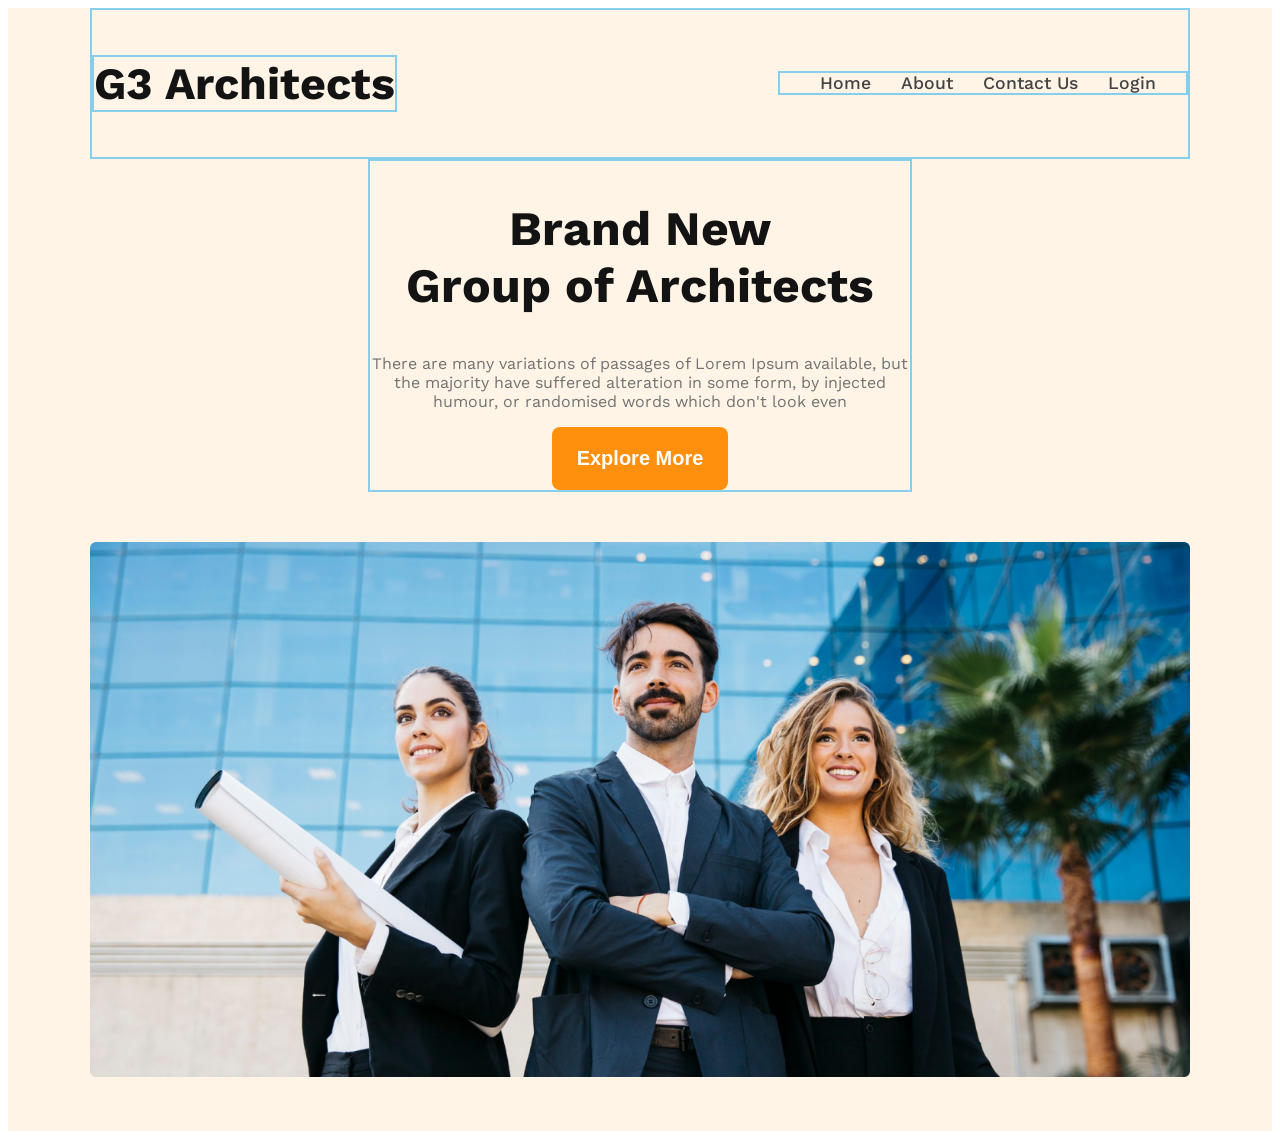
==== index2.html @ 40159c03 "header start" ====
<!DOCTYPE html>
<html lang="en">

<head>
    <meta charset="UTF-8">
    <meta name="viewport" content="width=device-width, initial-scale=1.0">
    <title>G3 Architect</title>
    <link rel="stylesheet" href="styles/index2.css">
</head>

<body>
    <header>
        <div>
            <div class="navbar display-flex border">
                <h3 class="section-title border">G3 Architects</h3>
                <nav>
                    <ul class="display-flex border">
                        <li><a class="dark2" href="">Home</a></li>
                        <li><a class="dark2" href="">About</a></li>
                        <li><a class="dark2" href="">Contact Us</a></li>
                        <li><a class="dark2" href="">Login</a></li>
                    </ul>
                </nav>
            </div>
            <div class=" header-content border max-width">
                <h2 class="header-title section-title">Brand New <br> Group of Architects
                </h2>
                <p class="section-description">There are many variations of passages of Lorem Ipsum available, but the majority have suffered alteration in some form, by injected humour, or randomised words which don't look even</p>
                <button class="btn-primary">Explore More</button>
            </div>
            <div class="header-img">
                <img src="images/banner.png" alt="">
            </div>
        </div>
    </header>
    <main></main>
    <footer></footer>
</body>

</html>
---- styles/index2.css ----
@import url('https://fonts.googleapis.com/css2?family=Work+Sans:ital,wght@0,100..900;1,100..900&display=swap');
body{
    font-family: "Work Sans", sans-serif;
}
header > div, main, footer{
    max-width: 1100px;
    margin: 0 auto;
}
/* shared style */
.btn-primary{
    background-color: #FF900E;
    border: none;
    border-radius: 8px;
    color: #FFFFFF;
    padding: 20px 25px;
    font-weight: 600;
    font-size: 1.25rem;
}
.dark2{
    color: rgba(66, 66, 66, 1);
}
.border{
    border: 2px solid skyblue;
}
.display-flex{
    display: flex;
}
.section-title{
    font-weight: 700;
    font-size: 2.8rem;
    color: rgba(19, 19, 19, 1);
}
.section-description{
    color: rgba(114, 114, 114, 1);
}
.max-width{
    max-width: 540px;
}

/* header style */
header{
    background-color: rgba(255, 144, 14, 0.1);
}
.navbar{
    justify-content: space-between;
    align-items: center;
}
.navbar li{
    list-style: none;
}
.navbar a{
    text-decoration: none;
    font-weight: 500;
    font-size: 1.1rem;
    margin-right: 30px;
}
.header-content{
    text-align: center;
    margin: 0 auto;
}
.header-title{
    font-size: 3rem;
}
.header-img img{
    max-width: 1100px;
    margin-top: 50px;
    margin-bottom: 50px;
}
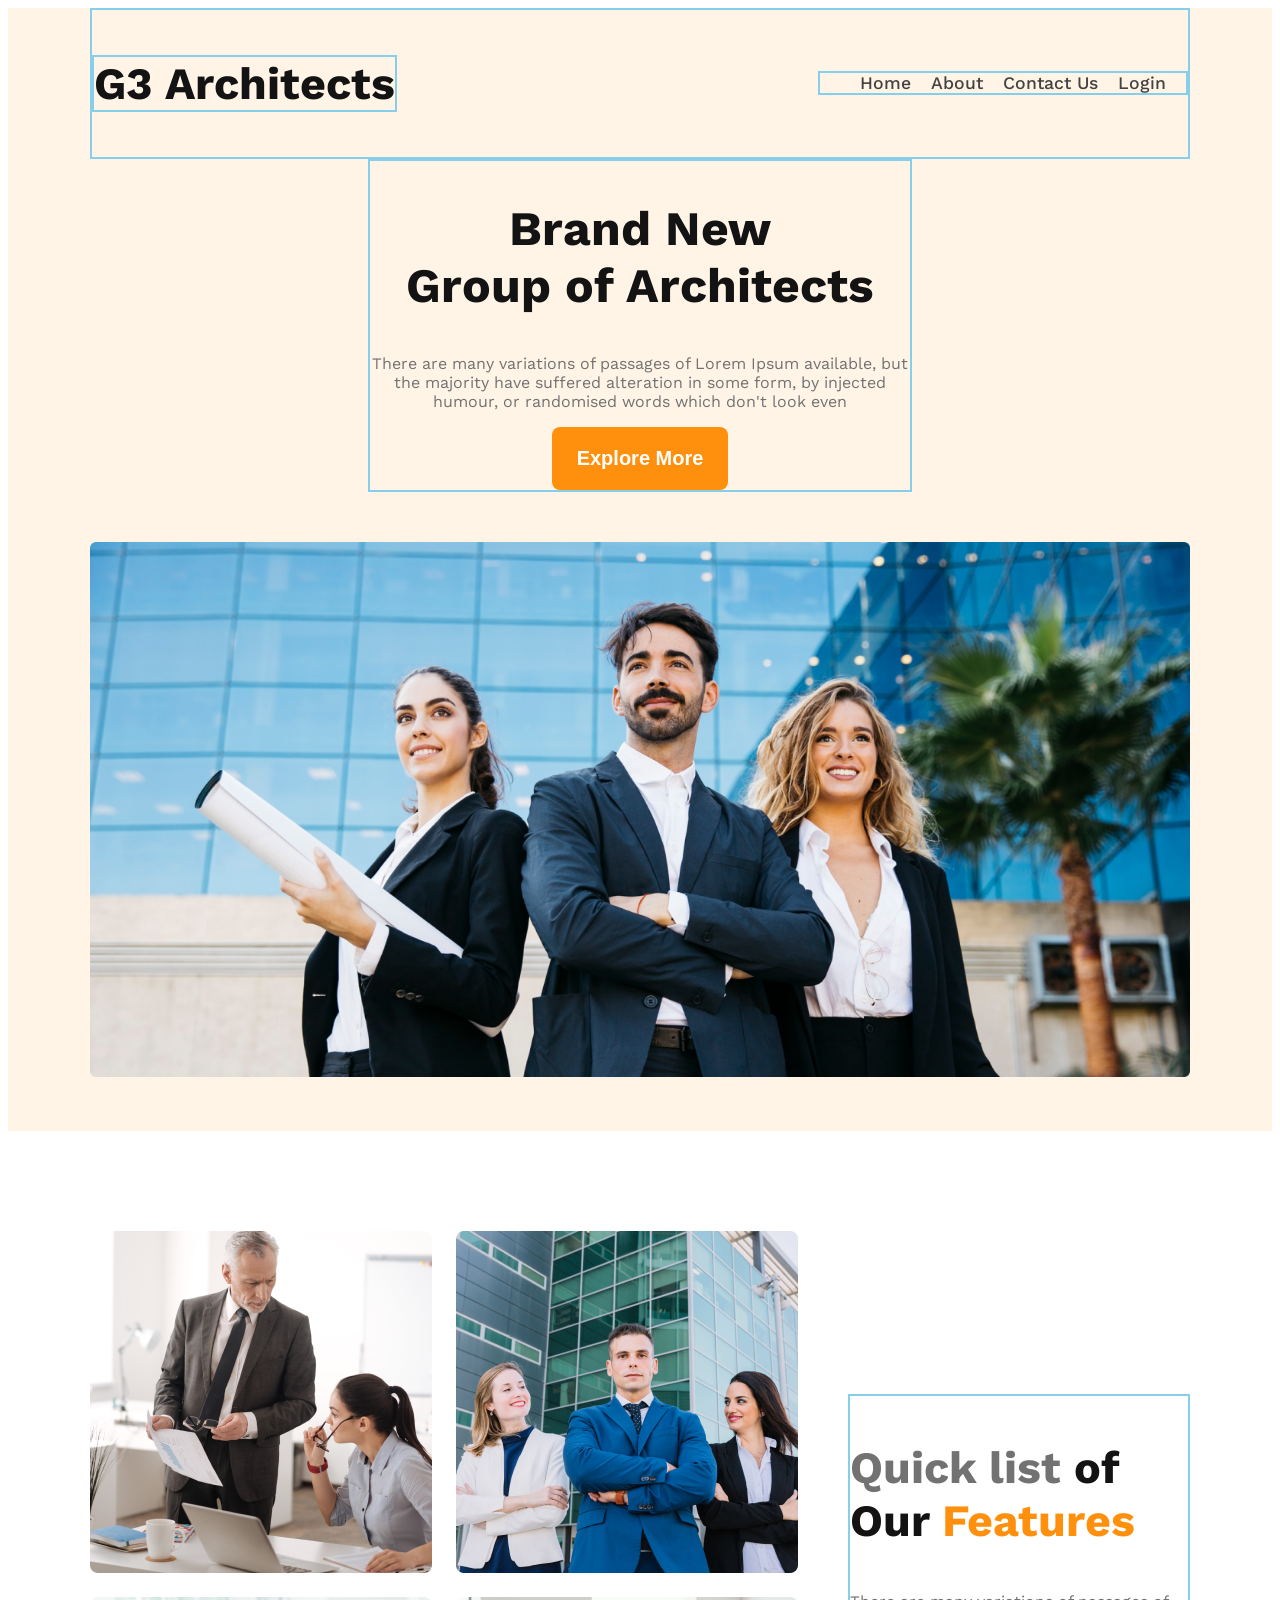
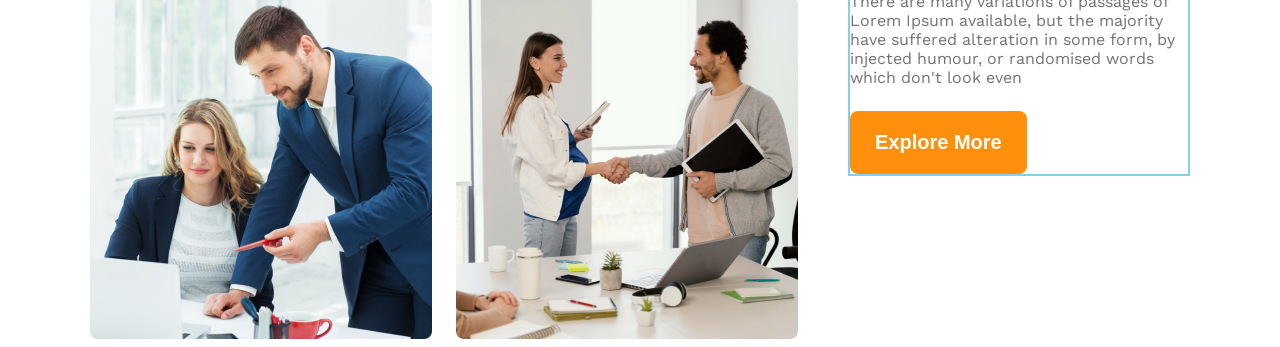
==== commit 43707ec6: "architect team section responsive done" ====
--- a/index2.html
+++ b/index2.html
@@ -25,7 +25,9 @@
             <div class=" header-content border max-width">
                 <h2 class="header-title section-title">Brand New <br> Group of Architects
                 </h2>
-                <p class="section-description">There are many variations of passages of Lorem Ipsum available, but the majority have suffered alteration in some form, by injected humour, or randomised words which don't look even</p>
+                <p class="section-description">There are many variations of passages of Lorem Ipsum available, but the
+                    majority have suffered alteration in some form, by injected humour, or randomised words which don't
+                    look even</p>
                 <button class="btn-primary">Explore More</button>
             </div>
             <div class="header-img">
@@ -33,7 +35,28 @@
             </div>
         </div>
     </header>
-    <main></main>
+    <main>
+        <!-- team architect section -->
+        <section class="display-flex architect-section">
+            <div class="architect-img-container">
+                <img src="images/team1.png" alt="">
+                <img src="images/team2.png" alt="">
+                <img src="images/team3.png" alt="">
+                <img src="images/team4.png" alt="">
+            </div>
+            <div class="architect-content display-flex">
+                <div class="border">
+                    <h3 class="section-title"><span class="dark3">Quick list</span> of Our <span class="orange">Features</span></h3>
+                    <p class="section-description margin-tb">There are many variations of passages of Lorem Ipsum available, but
+                        the
+                        majority have suffered alteration in some form, by injected humour, or randomised words which
+                        don't
+                        look even</p>
+                    <button class="btn-primary">Explore More</button>
+                </div>
+            </div>
+        </section>
+    </main>
     <footer></footer>
 </body>
 
--- a/styles/index2.css
+++ b/styles/index2.css
@@ -19,6 +19,12 @@
 .dark2{
     color: rgba(66, 66, 66, 1);
 }
+.dark3{
+    color: rgba(114, 114, 114, 1);
+}
+.orange{
+    color: #FF900E;
+}
 .border{
     border: 2px solid skyblue;
 }
@@ -36,6 +42,10 @@
 .max-width{
     max-width: 540px;
 }
+.margin-tb{
+    margin-top: 0px;
+    margin-bottom: 24px;
+}
 
 /* header style */
 header{
@@ -52,7 +62,7 @@
     text-decoration: none;
     font-weight: 500;
     font-size: 1.1rem;
-    margin-right: 30px;
+    margin-right: 20px;
 }
 .header-content{
     text-align: center;
@@ -65,4 +75,39 @@
     max-width: 1100px;
     margin-top: 50px;
     margin-bottom: 50px;
+}
+/* architect teams style */
+main > section{
+    margin-top: 100px;
+}
+.architect-img-container{
+    display: grid;
+    grid-template-columns: repeat(2, 1fr);
+    gap: 24px;
+}
+.architect-content{
+    margin-left: 50px;
+    justify-content: center;
+    align-items: center;
+}
+
+/* add media query for small device */
+@media screen and (max-width: 575px) {
+    .navbar,
+    .architect-section{
+        flex-direction: column;
+    }
+    .header-img img{
+        width: 100%;
+    }
+    .architect-img-container{
+        grid-template-columns: repeat(1, 1fr);
+    }
+    .architect-img-container img{
+        width: 100%;
+    }
+    .architect-content,
+    .architect-img-container{
+        margin: 20px 10px;
+    }
 }
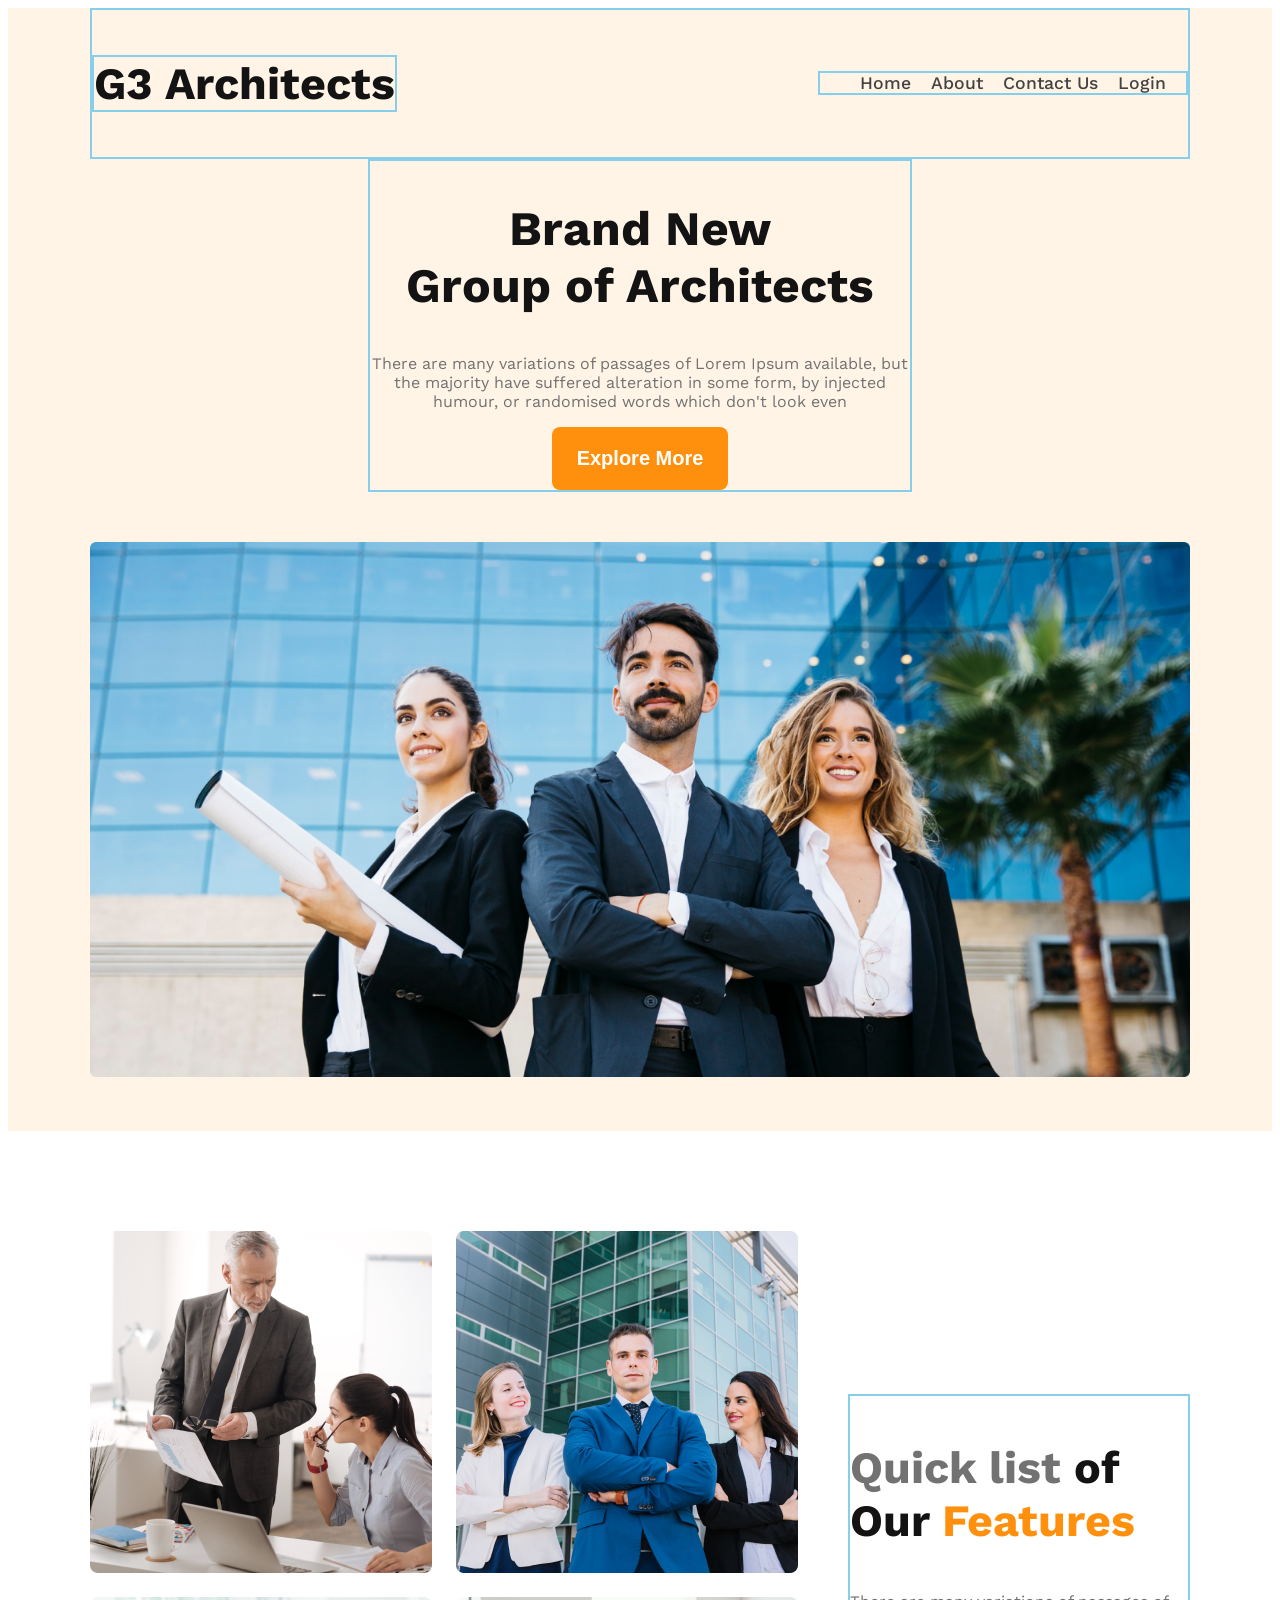
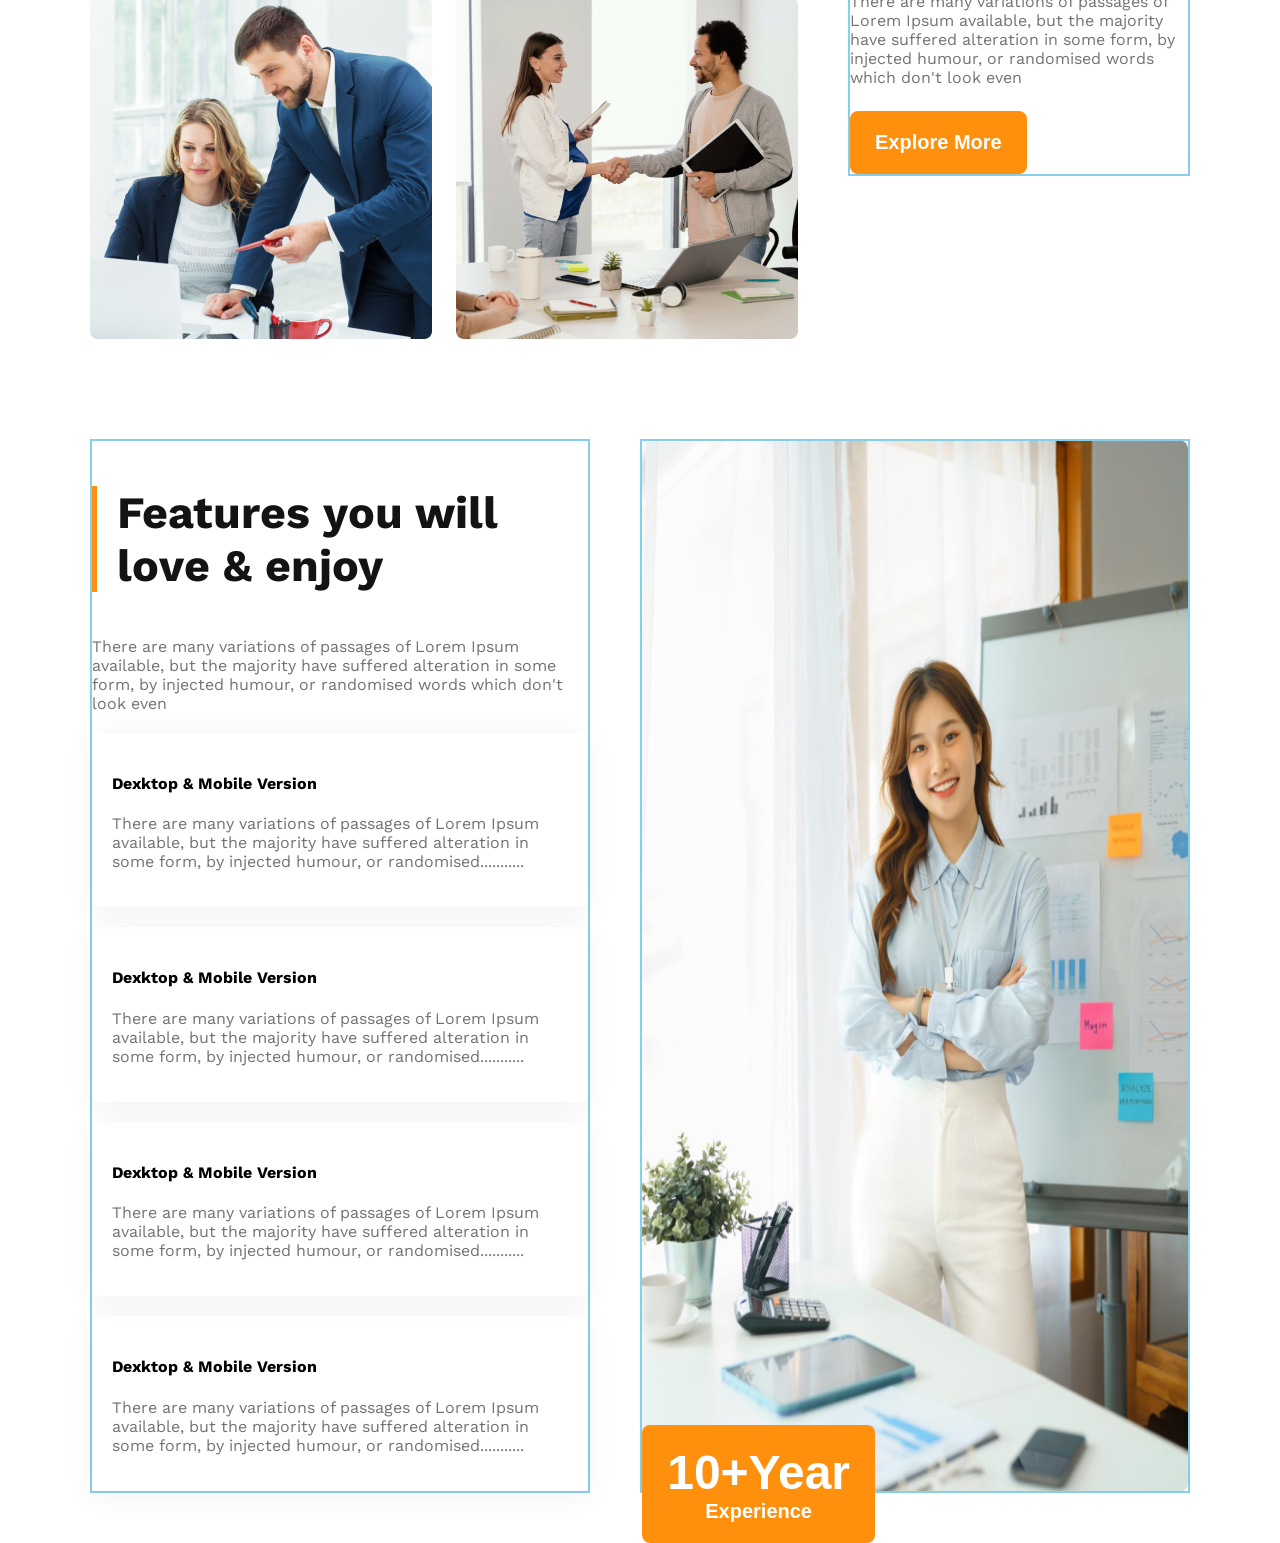
==== commit 8a6a8bf5: "feature section style done" ====
--- a/index2.html
+++ b/index2.html
@@ -46,8 +46,10 @@
             </div>
             <div class="architect-content display-flex">
                 <div class="border">
-                    <h3 class="section-title"><span class="dark3">Quick list</span> of Our <span class="orange">Features</span></h3>
-                    <p class="section-description margin-tb">There are many variations of passages of Lorem Ipsum available, but
+                    <h3 class="section-title"><span class="dark3">Quick list</span> of Our <span
+                            class="orange">Features</span></h3>
+                    <p class="section-description margin-tb">There are many variations of passages of Lorem Ipsum
+                        available, but
                         the
                         majority have suffered alteration in some form, by injected humour, or randomised words which
                         don't
@@ -56,6 +58,46 @@
                 </div>
             </div>
         </section>
+        <!-- features section -->
+        <section class="display-flex feature-section">
+            <div class="border feature-content">
+                <h3 class="section-title feature-section-header">Features you will love & enjoy</h3>
+                <p class="section-description">There are many variations of passages of Lorem Ipsum available, but the
+                    majority have suffered alteration in some form, by injected humour, or randomised words which don't
+                    look even</p>
+                <div class="feature-container">
+                    <div class="feature">
+                        <h4>Dexktop & Mobile Version</h4>
+                        <p class="section-description">There are many variations of passages of Lorem Ipsum available,
+                            but the majority have suffered alteration in some form, by injected humour, or
+                            randomised...........</p>
+                    </div>
+                    <div class="feature">
+                        <h4>Dexktop & Mobile Version</h4>
+                        <p class="section-description">There are many variations of passages of Lorem Ipsum available,
+                            but the majority have suffered alteration in some form, by injected humour, or
+                            randomised...........</p>
+                    </div>
+                    <div class="feature">
+                        <h4>Dexktop & Mobile Version</h4>
+                        <p class="section-description">There are many variations of passages of Lorem Ipsum available,
+                            but the majority have suffered alteration in some form, by injected humour, or
+                            randomised...........</p>
+                    </div>
+                    <div class="feature">
+                        <h4>Dexktop & Mobile Version</h4>
+                        <p class="section-description">There are many variations of passages of Lorem Ipsum available,
+                            but the majority have suffered alteration in some form, by injected humour, or
+                            randomised...........</p>
+                    </div>
+                </div>
+            </div>
+            <div class="feature-img border">
+                <img src="images/architect.png" alt="">
+                <button class="badge btn-primary"><span class="badge-header">10+Year <br> </span>
+                Experience</button>
+            </div>
+        </section>
     </main>
     <footer></footer>
 </body>
--- a/styles/index2.css
+++ b/styles/index2.css
@@ -1,13 +1,18 @@
 @import url('https://fonts.googleapis.com/css2?family=Work+Sans:ital,wght@0,100..900;1,100..900&display=swap');
-body{
+
+body {
     font-family: "Work Sans", sans-serif;
 }
-header > div, main, footer{
+
+header>div,
+main,
+footer {
     max-width: 1100px;
     margin: 0 auto;
 }
+
 /* shared style */
-.btn-primary{
+.btn-primary {
     background-color: #FF900E;
     border: none;
     border-radius: 8px;
@@ -16,98 +21,160 @@
     font-weight: 600;
     font-size: 1.25rem;
 }
-.dark2{
+
+.dark2 {
     color: rgba(66, 66, 66, 1);
 }
-.dark3{
+
+.dark3 {
     color: rgba(114, 114, 114, 1);
 }
-.orange{
+
+.orange {
     color: #FF900E;
 }
-.border{
+
+.border {
     border: 2px solid skyblue;
 }
-.display-flex{
+
+.display-flex {
     display: flex;
 }
-.section-title{
+
+.section-title {
     font-weight: 700;
     font-size: 2.8rem;
     color: rgba(19, 19, 19, 1);
 }
-.section-description{
+
+.section-description {
     color: rgba(114, 114, 114, 1);
 }
-.max-width{
+
+.max-width {
     max-width: 540px;
 }
-.margin-tb{
+
+.margin-tb {
     margin-top: 0px;
     margin-bottom: 24px;
 }
 
 /* header style */
-header{
+header {
     background-color: rgba(255, 144, 14, 0.1);
 }
-.navbar{
+
+.navbar {
     justify-content: space-between;
     align-items: center;
 }
-.navbar li{
+
+.navbar li {
     list-style: none;
 }
-.navbar a{
+
+.navbar a {
     text-decoration: none;
     font-weight: 500;
     font-size: 1.1rem;
     margin-right: 20px;
 }
-.header-content{
+
+.header-content {
     text-align: center;
     margin: 0 auto;
 }
-.header-title{
+
+.header-title {
     font-size: 3rem;
 }
-.header-img img{
+
+.header-img img {
     max-width: 1100px;
     margin-top: 50px;
     margin-bottom: 50px;
 }
+
 /* architect teams style */
-main > section{
+main>section {
     margin-top: 100px;
 }
-.architect-img-container{
+
+.architect-img-container {
     display: grid;
     grid-template-columns: repeat(2, 1fr);
     gap: 24px;
 }
-.architect-content{
+
+.architect-content {
     margin-left: 50px;
     justify-content: center;
     align-items: center;
 }
 
+/* feature section style */
+.feature-section {
+    gap: 50px;
+}
+
+.feature-section-header {
+    border-left: 5px solid #FF900E;
+    padding-left: 20px;
+}
+
+.feature {
+    border: none;
+    border-radius: 8px;
+    padding: 20px;
+    margin-top: 20px;
+    box-shadow: 0 4px 30px 0 rgba(0, 0, 0, 0.06);
+}
+
+.feature-content {
+    width: 50%;
+}
+
+.feature-img {
+    width: 55%;
+}
+
+.feature-img img {
+    width: 100%;
+    height: 100%;
+}
+.badge{
+    margin-top: -70px;
+}
+.badge-header{
+    font-weight: 700;
+    font-size: 3rem;
+}
+
+
 /* add media query for small device */
 @media screen and (max-width: 575px) {
+
     .navbar,
-    .architect-section{
+    .architect-section {
         flex-direction: column;
     }
-    .header-img img{
+
+    .header-img img {
         width: 100%;
     }
-    .architect-img-container{
+
+    .architect-img-container {
         grid-template-columns: repeat(1, 1fr);
     }
-    .architect-img-container img{
+
+    .architect-img-container img {
         width: 100%;
     }
+
     .architect-content,
-    .architect-img-container{
+    .architect-img-container {
         margin: 20px 10px;
     }
 }
